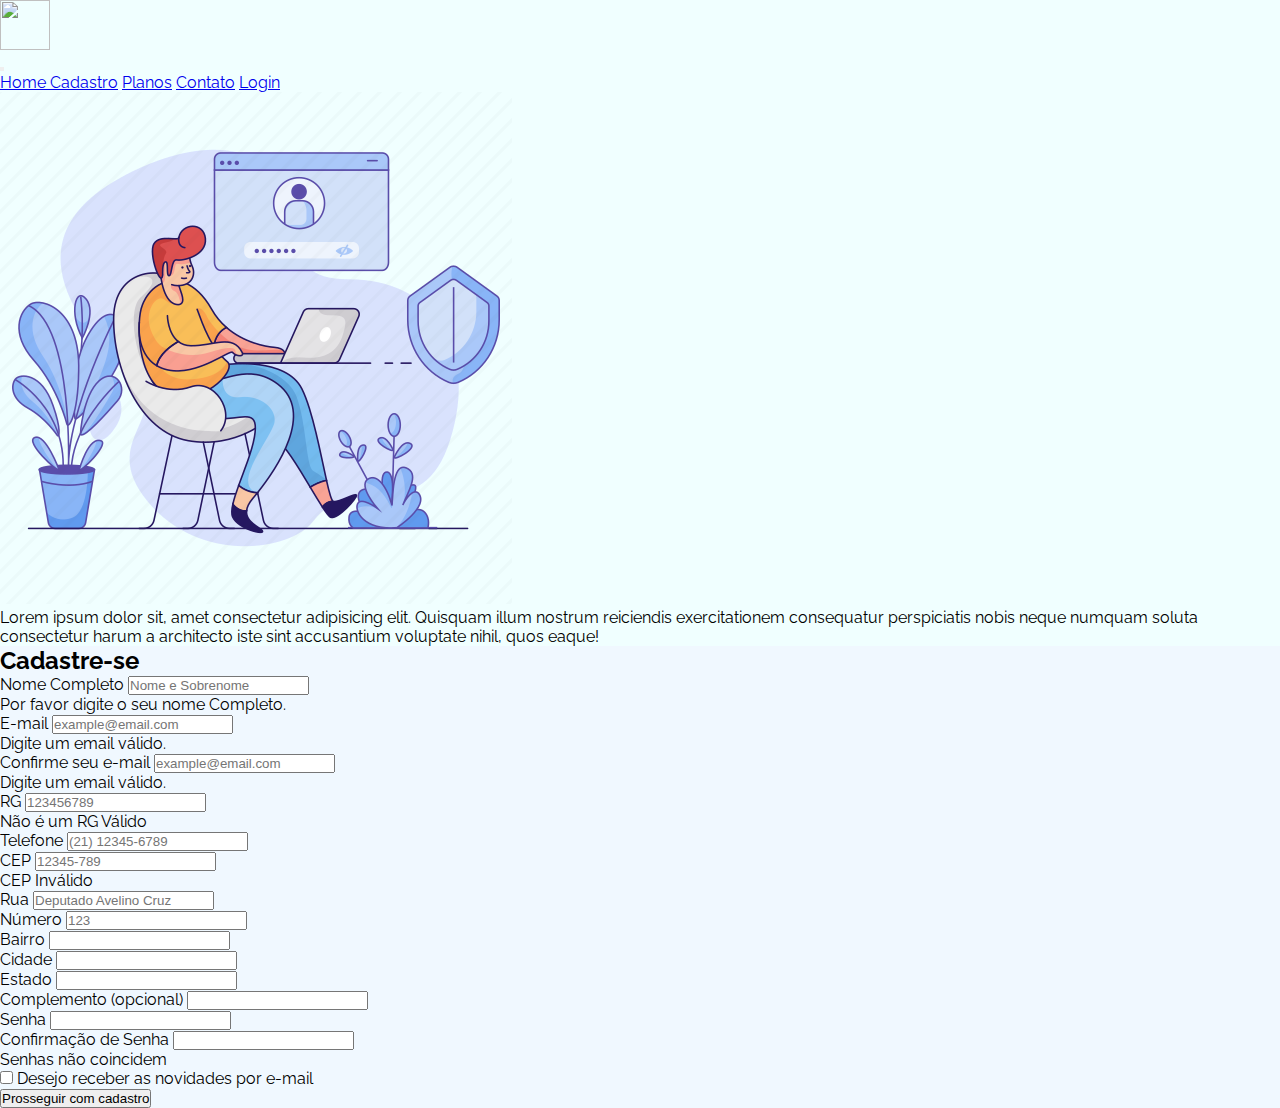
==== assets/pages/cadastro.html @ 9145e2fd "pag contato criada e 90 finalizada. outras altera" ====
<!doctype html>
<html lang="pt-br">
  <head>
    <meta charset="utf-8">
    <meta name="viewport" content="width=device-width, initial-scale=1">
    <title>Cadastre-se</title>
    <link href="https://cdn.jsdelivr.net/npm/bootstrap@5.2.0-beta1/dist/css/bootstrap.min.css" rel="stylesheet" integrity="sha384-0evHe/X+R7YkIZDRvuzKMRqM+OrBnVFBL6DOitfPri4tjfHxaWutUpFmBp4vmVor" crossorigin="anonymous">
    <link rel="stylesheet" href="../css/cadastro.css">
    <script src="https://code.jquery.com/jquery-3.6.0.min.js"></script>
    <script src="https://cdn.jsdelivr.net/npm/@popperjs/core@2.11.5/dist/umd/popper.min.js" integrity="sha384-Xe+8cL9oJa6tN/veChSP7q+mnSPaj5Bcu9mPX5F5xIGE0DVittaqT5lorf0EI7Vk" crossorigin="anonymous" defer></script>
    <script src="https://cdn.jsdelivr.net/npm/bootstrap@5.2.0-beta1/dist/js/bootstrap.min.js" integrity="sha384-kjU+l4N0Yf4ZOJErLsIcvOU2qSb74wXpOhqTvwVx3OElZRweTnQ6d31fXEoRD1Jy" crossorigin="anonymous" defer></script>
    <script src="../src/models/cadastro-model.js" defer></script>
    <script src="../src/views/cadastro-view.js" defer></script>
    <script src="../src/controllers/cadastro-controller.js" defer></script>
    <link rel="shortcut icon" type="imagex/png" href="../images/T.svg">
  </head>
  
<body>    
  <header>
    <nav class="navbar navbar-expand-lg navbar-light fixed-top bg-nav ">
      <div class="container-fluid nav-marg">
        <a class="navbar-brand" href="/index.html">
          <img src="../images/T.png" alt="" width="50" height="50" class="d-inline-block align-text-top">
        </a>
      </div>
      <button class="navbar-toggler" type="button" data-toggle="collapse" data-target="#navbarNavAltMarkup"
        aria-controls="navbarNavAltMarkup" aria-expanded="false" aria-label="Alterna navegação">
        <span class="navbar-toggler-icon"></span>
      </button>
      <div class="collapse navbar-collapse justify-content-end nav-marg" id="navbarNavAltMarkup">
        <div class="navbar-nav cores-letras-nav">
          <a class="nav-item nav-link active text-white" href="/index.html">Home <span class="sr-only"></span></a>
          <a class="nav-item nav-link text-white" href="./cadastro.html">Cadastro</a>
          <a class="nav-item nav-link text-white" href="./princing.html">Planos</a>
          <a class="nav-item nav-link text-white" href="./contato.html">Contato</a>
          <a class="nav-item nav-link text-white" data-toggle="modal" data-target="#exampleModal"
            href="/assets/pages/login.html">Login</a>
        </div>
      </div>
    </nav>
  </header>

    <section class="cadastro row m-5">
      <!-- justify-content-md-center /  -->

      <div class="image col-md-8">
        <img class="imagem" src="../images/forms.webp" alt="Conheça nossos planos">
        <p class="p-5">Lorem ipsum dolor sit, amet consectetur adipisicing elit. Quisquam illum nostrum reiciendis exercitationem consequatur perspiciatis nobis neque numquam soluta consectetur harum a architecto iste sint accusantium voluptate nihil, quos eaque!</p>
      </div>

      <div class="forms col-md-4 border rounded-3">
        <form class="row g-1 p-3">
          <h2 class="text-center">Cadastre-se</h2>

          <div class="col-md-12">
            <label for="name" class="form-label">Nome Completo</label>
            <input type="name" class="form-control" id="inputName" placeholder="Nome e Sobrenome" required>
            <div id="nomeInvalido" class="invalid-feedback">
              Por favor digite o seu nome Completo.
            </div>
          </div>
          
          
          <div class="col-md-6">
            <label for="inputEmai" class="form-label">E-mail</label>
            <input type="email" class="form-control" id="inputEmail1" placeholder="example@email.com" required>
            <div id="emailInvalido" class="invalid-feedback">
              Digite um email válido.
            </div>
          </div>          
          <div class="col-md-6">
            <label for="inputEmail4" class="form-label">Confirme seu e-mail</label>
            <input type="email" class="form-control" id="inputEmail2" placeholder="example@email.com" required>
            <div id="emailInvalido" class="invalid-feedback">
              Digite um email válido.
            </div>
          </div>
          <div class="col-md-5">
            <label for="rg" class="form-label">RG</label>
            <input type="rg" class="form-control" id="inputRg" placeholder="123456789" required>
            <div id="rgInvalido" class="invalid-feedback">
              Não é um RG Válido
            </div>
          </div>
          
            <div class="col-md-4">
              <label for="tel" class="form-label">Telefone</label>
              <input type="tel" class="form-control" id="inputTel" placeholder="(21) 12345-6789">
            </div>

            <div class="col-md-3">
              <label for="cep" class="form-label">CEP</label>
              <input type="zip" class="form-control" id="inputCep" placeholder="12345-789" required>
              <div id="cepInvalido" class="invalid-feedback">
                CEP Inválido
              </div>
            </div>
        
          
          
            <div class="col-12">
              <label for="inputAddress" class="form-label">Rua</label>
              <input type="text" class="form-control" id="inputAddress" placeholder="Deputado Avelino Cruz">
            </div>

            <div class="col-md-3">
              <label for="inputNumber" class="form-label">Número</label>
              <input type="text" class="form-control" id="inputNumber" placeholder="123">
            </div>
            <div class="col-md-9">
              <label for="inputNumber" class="form-label">Bairro</label>
              <input type="text" class="form-control" id="inputBairro" placeholder="">
            </div>            
            
            <div class="col-md-6">
              <label for="inputCity" class="form-label">Cidade</label>
              <input type="text" class="form-control" id="inputCity" readonly>
            </div>
            <div class="col-md-6">
              <label for="inputState" class="form-label">Estado</label>
              <input type="text" class="form-control" id="inputState" readonly>
            </div>
            <div class="col-md-9">
              <label for="inputComp" class="form-label">Complemento (opcional)</label>
              <input type="text" class="form-control" id="inputComp">
            </div>
          



            <div class="col-md-6">
              <label for="inputPassword4" class="form-label">Senha</label>
              <input type="password" class="form-control" id="inputPassword1" required>
            </div>
            <div class="col-md-6">
              <label for="inputPassword4" class="form-label">Confirmação de Senha</label>
              <input type="password" class="form-control" id="inputPassword2" required>
              <div id="password" class="invalid-feedback">
                Senhas não coincidem
              </div>
          </div>
  
          <div class="col-12">
            <div class="form-check">
              <input class="form-check-input" type="checkbox" id="gridCheck">
              <label class="form-check-label" for="gridCheck">
                Desejo receber as novidades por e-mail
              </label>
            </div>
          </div>
          <div class="col-12 text-center">
            <button type="submit" class="btn btn-primary" id="btn">Prosseguir com cadastro</button>
          </div>
        </form>
      </div>    
    </section>

    
    


    
</body>
</html>
---- assets/css/cadastro.css ----
@import url('https://fonts.googleapis.com/css2?family=EB+Garamond&family=Raleway:wght@500;700&display=swap');

* {
    margin: 0;
    padding: 0;
    box-sizing: border-box;
}

body {
    font-family: 'Raleway', sans-serif;
    background-color: azure;
}

.forms {
    background-color: aliceblue;
}

/* .forms {
    display: flex;
    justify-content: center;
    width: 60%;
    margin-right: 10rem;
}
.cadastro {
    margin-top: 5rem;
    display: flex;
    justify-content: space-between;
    width: 100%;

}

.image {
    display: flex;
    justify-content: center;
}*/

/* .imagem {
    display: flex;
    justify-content: center;
    width: 50%;
    height: 90%;
}  */
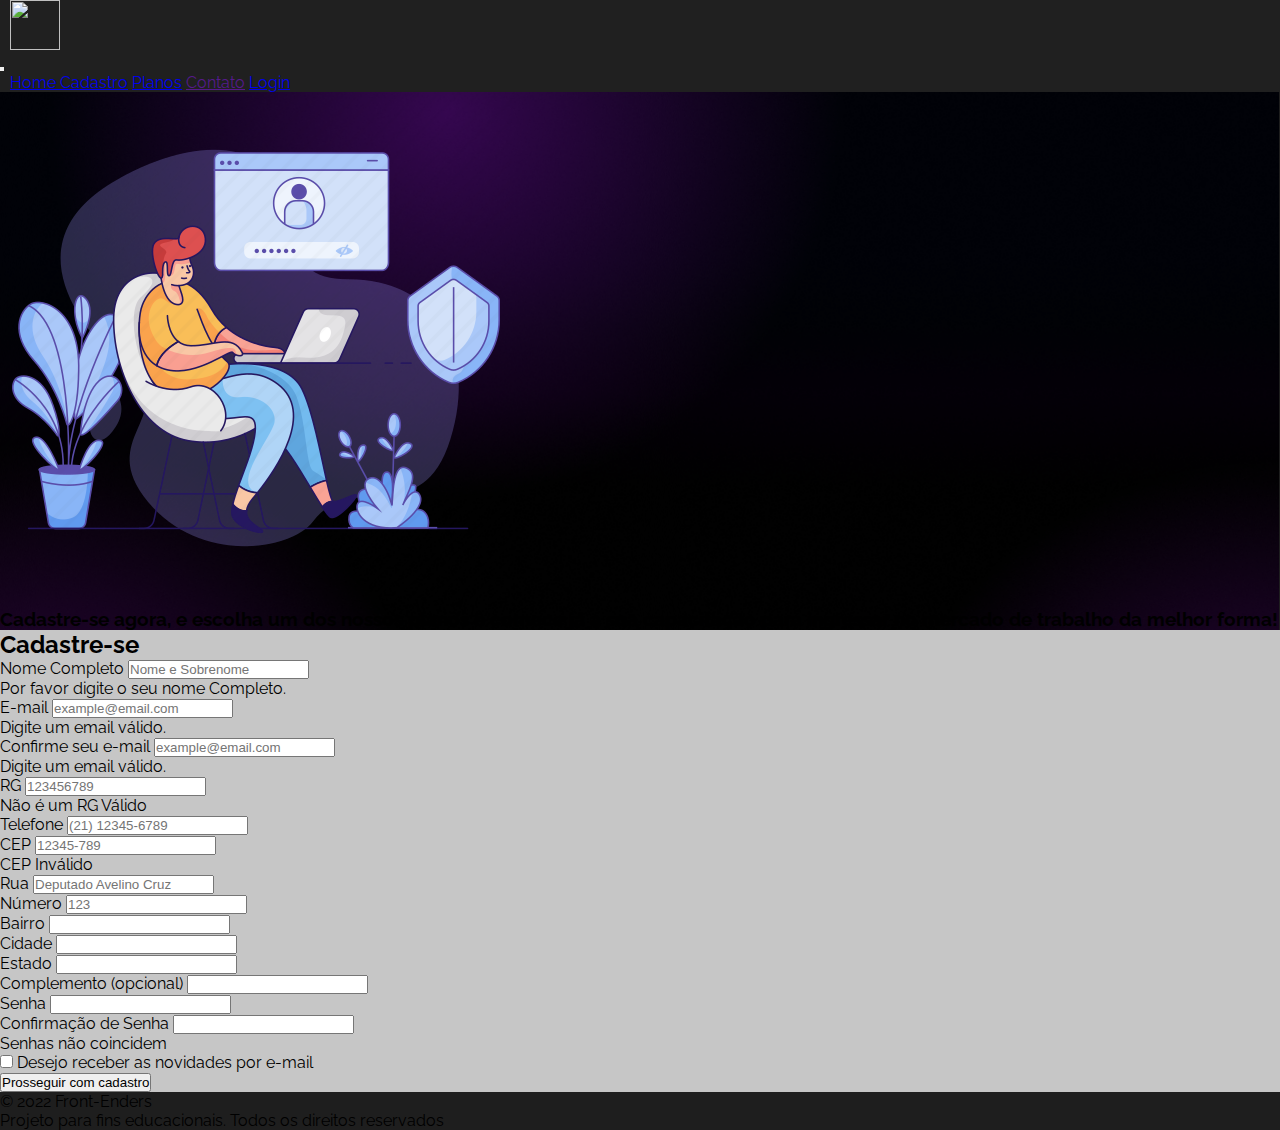
==== commit 30718c68: "Merge pull request #20 from naymarques/romulo" ====
--- a/assets/pages/cadastro.html
+++ b/assets/pages/cadastro.html
@@ -9,6 +9,7 @@
     <script src="https://code.jquery.com/jquery-3.6.0.min.js"></script>
     <script src="https://cdn.jsdelivr.net/npm/@popperjs/core@2.11.5/dist/umd/popper.min.js" integrity="sha384-Xe+8cL9oJa6tN/veChSP7q+mnSPaj5Bcu9mPX5F5xIGE0DVittaqT5lorf0EI7Vk" crossorigin="anonymous" defer></script>
     <script src="https://cdn.jsdelivr.net/npm/bootstrap@5.2.0-beta1/dist/js/bootstrap.min.js" integrity="sha384-kjU+l4N0Yf4ZOJErLsIcvOU2qSb74wXpOhqTvwVx3OElZRweTnQ6d31fXEoRD1Jy" crossorigin="anonymous" defer></script>
+    <link href="../css/headerFooter.css" rel="stylesheet">
     <script src="../src/models/cadastro-model.js" defer></script>
     <script src="../src/views/cadastro-view.js" defer></script>
     <script src="../src/controllers/cadastro-controller.js" defer></script>
@@ -16,11 +17,11 @@
   </head>
   
 <body>    
-  <header>
-    <nav class="navbar navbar-expand-lg navbar-light fixed-top bg-nav ">
+  <header class="w-100">
+    <nav class="navbar navbar-expand-lg navbar-light bg-nav">
       <div class="container-fluid nav-marg">
         <a class="navbar-brand" href="/index.html">
-          <img src="../images/T.png" alt="" width="50" height="50" class="d-inline-block align-text-top">
+          <img src="/assets/images/T.png" alt="" width="50" height="50" class="d-inline-block align-text-top">
         </a>
       </div>
       <button class="navbar-toggler" type="button" data-toggle="collapse" data-target="#navbarNavAltMarkup"
@@ -30,22 +31,23 @@
       <div class="collapse navbar-collapse justify-content-end nav-marg" id="navbarNavAltMarkup">
         <div class="navbar-nav cores-letras-nav">
           <a class="nav-item nav-link active text-white" href="/index.html">Home <span class="sr-only"></span></a>
-          <a class="nav-item nav-link text-white" href="./cadastro.html">Cadastro</a>
-          <a class="nav-item nav-link text-white" href="./princing.html">Planos</a>
-          <a class="nav-item nav-link text-white" href="./contato.html">Contato</a>
+          <a class="nav-item nav-link text-white" href="../pages/cadastro.html">Cadastro</a>
+          <a class="nav-item nav-link text-white" href="../pages/pricing.html">Planos</a>
+          <a class="nav-item nav-link text-white" href="">Contato</a>
           <a class="nav-item nav-link text-white" data-toggle="modal" data-target="#exampleModal"
-            href="/assets/pages/login.html">Login</a>
+            href="./assets/pages/login.html">Login</a>
         </div>
       </div>
     </nav>
   </header>
+  
 
     <section class="cadastro row m-5">
       <!-- justify-content-md-center /  -->
 
       <div class="image col-md-8">
         <img class="imagem" src="../images/forms.webp" alt="Conheça nossos planos">
-        <p class="p-5">Lorem ipsum dolor sit, amet consectetur adipisicing elit. Quisquam illum nostrum reiciendis exercitationem consequatur perspiciatis nobis neque numquam soluta consectetur harum a architecto iste sint accusantium voluptate nihil, quos eaque!</p>
+        <h3 class="p-5 text-white">Cadastre-se agora, e escolha um dos nossos planos e comece já a sua capacitação para ingressar no mercado de trabalho da melhor forma!</h3>
       </div>
 
       <div class="forms col-md-4 border rounded-3">
@@ -155,6 +157,13 @@
       </div>    
     </section>
 
+    <footer class="text-center text-lg-start bg-nav text-muted mt-auto">
+      <div class="text-center p-2 text-white" style="background-color: rgba(0, 0, 0, 0.05);">
+        © 2022 Front-Enders
+        <p class="text-reset fw-bold">Projeto para fins educacionais. Todos os direitos reservados</p>
+      </div>
+    </footer>
+
     
     
 
--- a/assets/css/cadastro.css
+++ b/assets/css/cadastro.css
@@ -8,11 +8,10 @@
 
 body {
     font-family: 'Raleway', sans-serif;
-    background-color: azure;
 }
 
 .forms {
-    background-color: aliceblue;
+    background-color: #c6c6c6;
 }
 
 /* .forms {
--- a/assets/css/headerFooter.css
+++ b/assets/css/headerFooter.css
@@ -0,0 +1,24 @@
+body {
+    background-image: url("../images/background_slide.png");
+    background-repeat: no-repeat;
+    background-size: cover;
+    background-color: #202020;
+   }
+
+.formulario-login{
+    max-width: 500px;
+    
+}
+
+.nav-marg{
+    margin-left: 10px;
+    margin-right: 10px;
+}
+
+.bg-nav{
+    background-color: #202020;
+}
+
+.cores-letras-nav{
+    color: white;
+}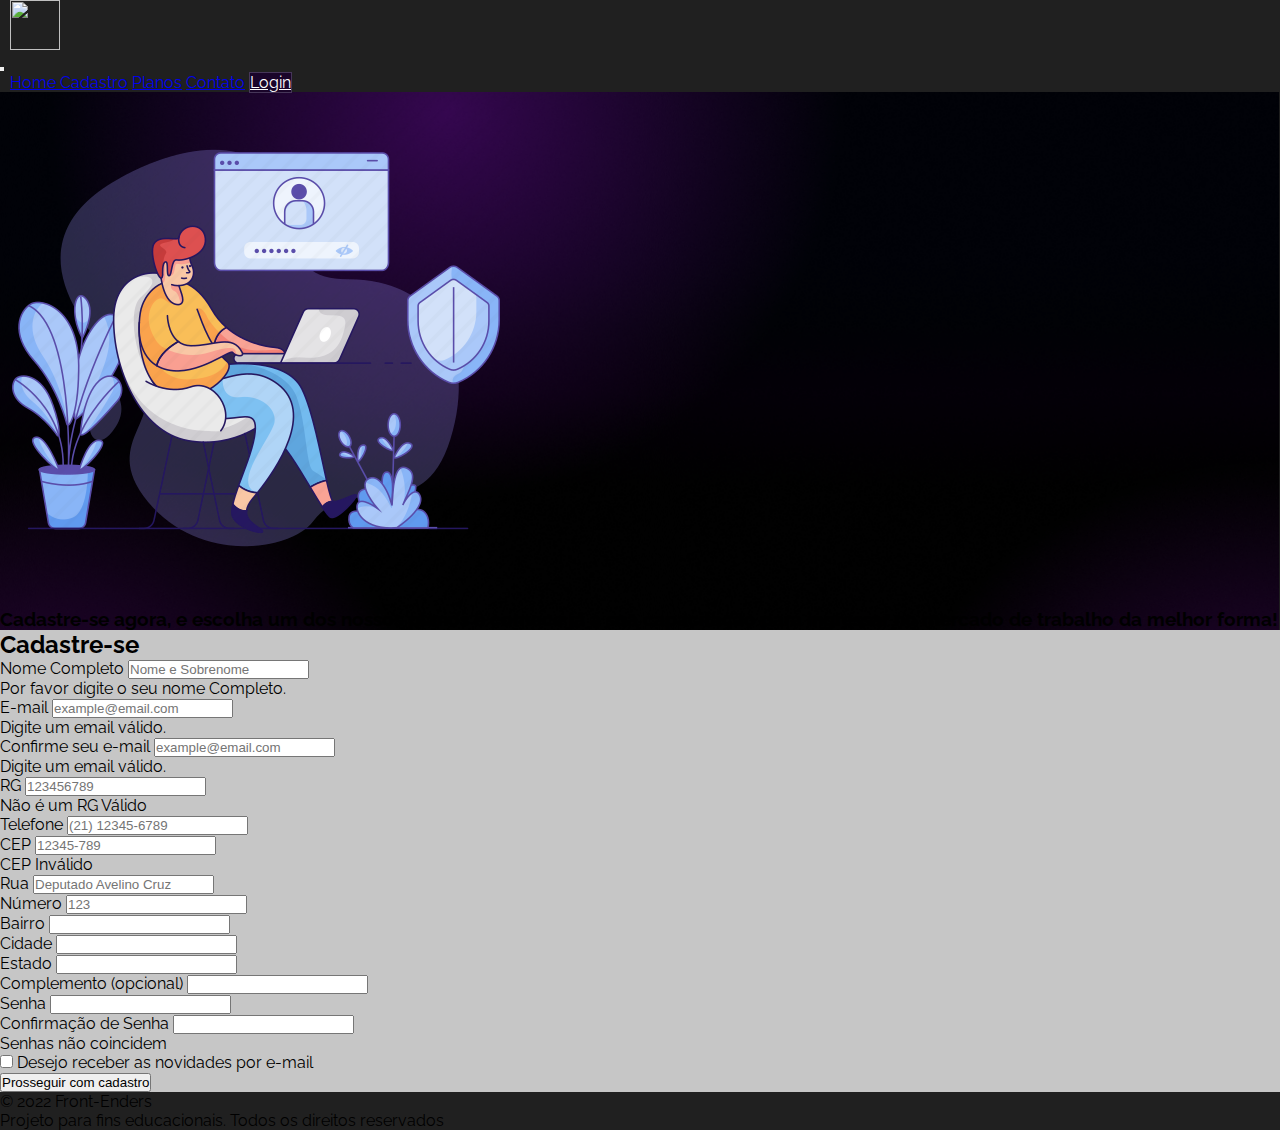
==== commit d01dddac: "arrumando links quebrados" ====
--- a/assets/pages/cadastro.html
+++ b/assets/pages/cadastro.html
@@ -3,7 +3,7 @@
   <head>
     <meta charset="utf-8">
     <meta name="viewport" content="width=device-width, initial-scale=1">
-    <title>Cadastre-se</title>
+    <title>TechMind</title>
     <link href="https://cdn.jsdelivr.net/npm/bootstrap@5.2.0-beta1/dist/css/bootstrap.min.css" rel="stylesheet" integrity="sha384-0evHe/X+R7YkIZDRvuzKMRqM+OrBnVFBL6DOitfPri4tjfHxaWutUpFmBp4vmVor" crossorigin="anonymous">
     <link rel="stylesheet" href="../css/cadastro.css">
     <script src="https://code.jquery.com/jquery-3.6.0.min.js"></script>
@@ -21,7 +21,7 @@
     <nav class="navbar navbar-expand-lg navbar-light bg-nav">
       <div class="container-fluid nav-marg">
         <a class="navbar-brand" href="/index.html">
-          <img src="/assets/images/T.png" alt="" width="50" height="50" class="d-inline-block align-text-top">
+          <img src="../images/T.png" alt="" width="50" height="50" class="d-inline-block align-text-top">
         </a>
       </div>
       <button class="navbar-toggler" type="button" data-toggle="collapse" data-target="#navbarNavAltMarkup"
@@ -33,9 +33,8 @@
           <a class="nav-item nav-link active text-white" href="/index.html">Home <span class="sr-only"></span></a>
           <a class="nav-item nav-link text-white" href="../pages/cadastro.html">Cadastro</a>
           <a class="nav-item nav-link text-white" href="../pages/pricing.html">Planos</a>
-          <a class="nav-item nav-link text-white" href="">Contato</a>
-          <a class="nav-item nav-link text-white" data-toggle="modal" data-target="#exampleModal"
-            href="./assets/pages/login.html">Login</a>
+          <a class="nav-item nav-link text-white" href="../pages/contato.html">Contato</a>
+          <a class="nav-item nav-link text-white btn btn-primary px-3 botao  data-toggle="modal data-target="#exampleModal" href="./login.html" role="button">Login</a>
         </div>
       </div>
     </nav>
@@ -158,7 +157,7 @@
     </section>
 
     <footer class="text-center text-lg-start bg-nav text-muted mt-auto">
-      <div class="text-center p-2 text-white" style="background-color: rgba(0, 0, 0, 0.05);">
+      <div class="text-center p-2 text-white">
         © 2022 Front-Enders
         <p class="text-reset fw-bold">Projeto para fins educacionais. Todos os direitos reservados</p>
       </div>
--- a/assets/css/headerFooter.css
+++ b/assets/css/headerFooter.css
@@ -4,11 +4,6 @@
     background-size: cover;
     background-color: #202020;
    }
-
-.formulario-login{
-    max-width: 500px;
-    
-}
 
 .nav-marg{
     margin-left: 10px;
@@ -21,4 +16,17 @@
 
 .cores-letras-nav{
     color: white;
+}
+
+.botao{
+    width: 100px;
+    background-color: #1A052A;
+    border: 1px solid rgba(70, 54, 89, 2);
+    color: white;
+}
+
+.botao:hover{
+    color: white;
+    background-color: #310749;
+    border: 1px solid rgba(70, 54, 89, 2);
 }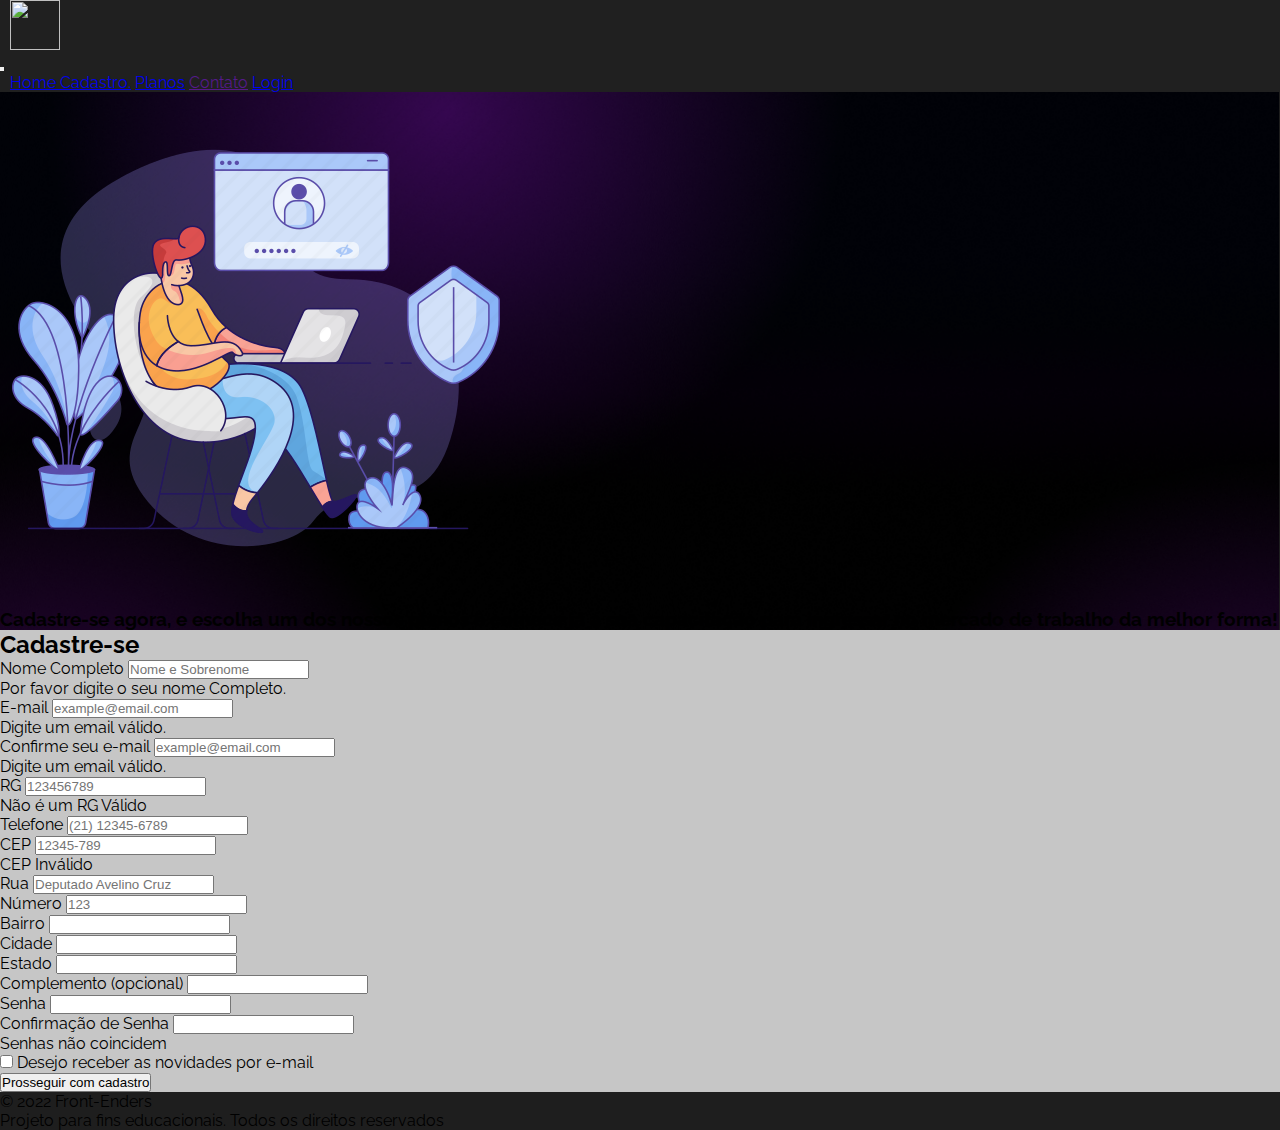
==== commit 3ba817e8: "teste" ====
--- a/assets/pages/cadastro.html
+++ b/assets/pages/cadastro.html
@@ -3,7 +3,7 @@
   <head>
     <meta charset="utf-8">
     <meta name="viewport" content="width=device-width, initial-scale=1">
-    <title>TechMind</title>
+    <title>Cadastre-se</title>
     <link href="https://cdn.jsdelivr.net/npm/bootstrap@5.2.0-beta1/dist/css/bootstrap.min.css" rel="stylesheet" integrity="sha384-0evHe/X+R7YkIZDRvuzKMRqM+OrBnVFBL6DOitfPri4tjfHxaWutUpFmBp4vmVor" crossorigin="anonymous">
     <link rel="stylesheet" href="../css/cadastro.css">
     <script src="https://code.jquery.com/jquery-3.6.0.min.js"></script>
@@ -21,7 +21,7 @@
     <nav class="navbar navbar-expand-lg navbar-light bg-nav">
       <div class="container-fluid nav-marg">
         <a class="navbar-brand" href="/index.html">
-          <img src="../images/T.png" alt="" width="50" height="50" class="d-inline-block align-text-top">
+          <img src="/assets/images/T.png" alt="" width="50" height="50" class="d-inline-block align-text-top">
         </a>
       </div>
       <button class="navbar-toggler" type="button" data-toggle="collapse" data-target="#navbarNavAltMarkup"
@@ -31,10 +31,11 @@
       <div class="collapse navbar-collapse justify-content-end nav-marg" id="navbarNavAltMarkup">
         <div class="navbar-nav cores-letras-nav">
           <a class="nav-item nav-link active text-white" href="/index.html">Home <span class="sr-only"></span></a>
-          <a class="nav-item nav-link text-white" href="../pages/cadastro.html">Cadastro</a>
+          <a class="nav-item nav-link text-white" href="../pages/cadastro.html">Cadastro.</a>
           <a class="nav-item nav-link text-white" href="../pages/pricing.html">Planos</a>
-          <a class="nav-item nav-link text-white" href="../pages/contato.html">Contato</a>
-          <a class="nav-item nav-link text-white btn btn-primary px-3 botao  data-toggle="modal data-target="#exampleModal" href="./login.html" role="button">Login</a>
+          <a class="nav-item nav-link text-white" href="">Contato</a>
+          <a class="nav-item nav-link text-white" data-toggle="modal" data-target="#exampleModal"
+            href="./assets/pages/login.html">Login</a>
         </div>
       </div>
     </nav>
@@ -157,7 +158,7 @@
     </section>
 
     <footer class="text-center text-lg-start bg-nav text-muted mt-auto">
-      <div class="text-center p-2 text-white">
+      <div class="text-center p-2 text-white" style="background-color: rgba(0, 0, 0, 0.05);">
         © 2022 Front-Enders
         <p class="text-reset fw-bold">Projeto para fins educacionais. Todos os direitos reservados</p>
       </div>
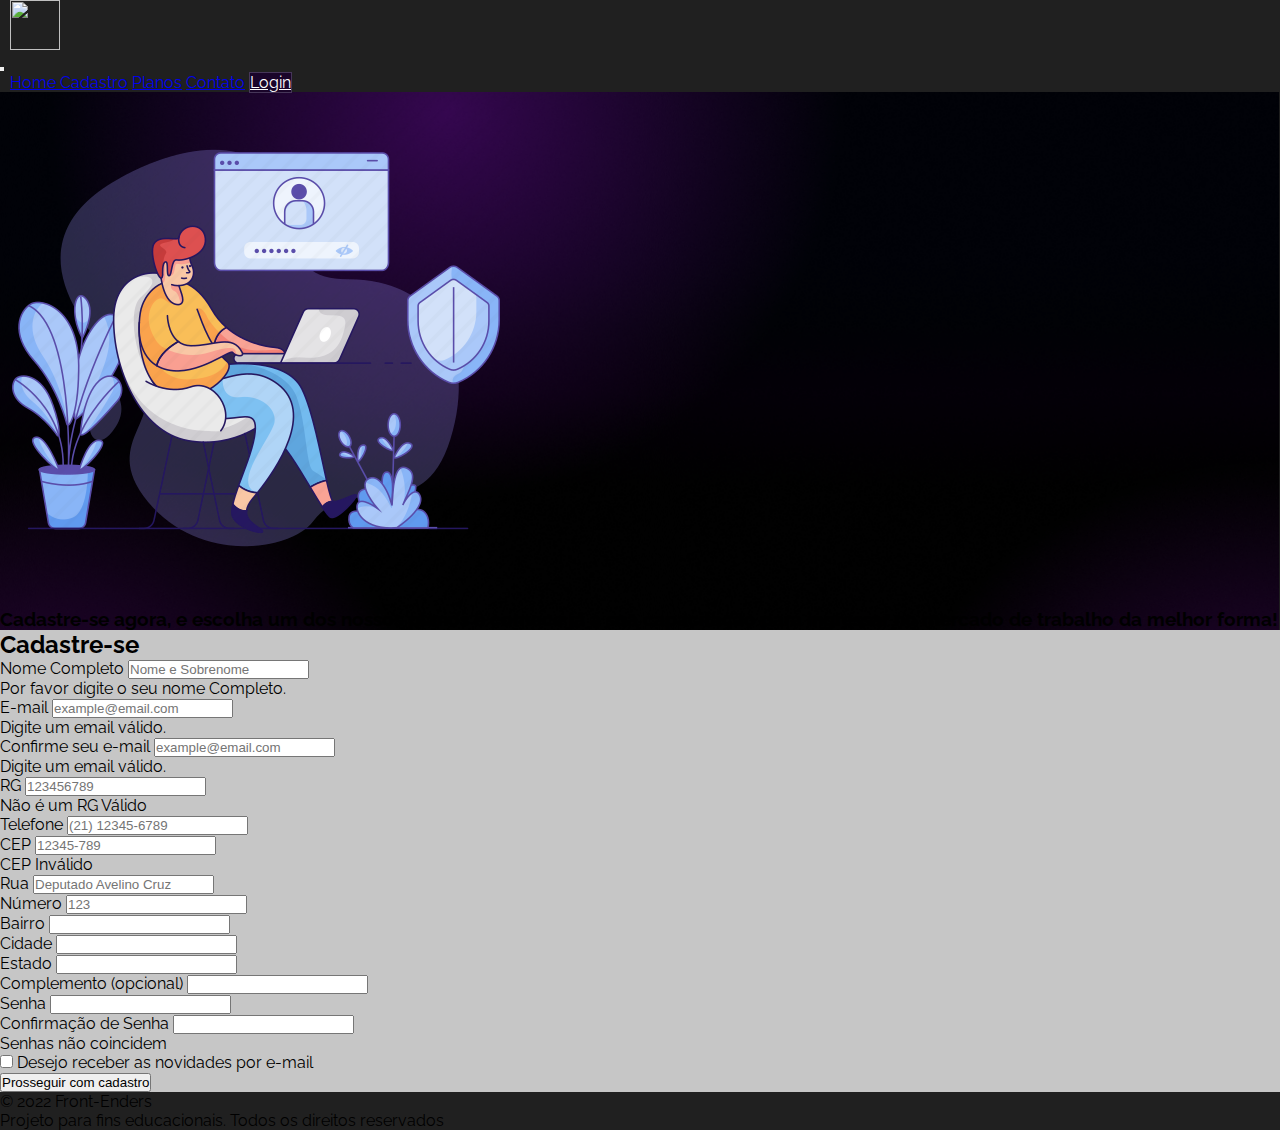
==== commit 104d8f16: "alterando caminho do header" ====
--- a/assets/pages/cadastro.html
+++ b/assets/pages/cadastro.html
@@ -3,7 +3,7 @@
   <head>
     <meta charset="utf-8">
     <meta name="viewport" content="width=device-width, initial-scale=1">
-    <title>Cadastre-se</title>
+    <title>TechMind</title>
     <link href="https://cdn.jsdelivr.net/npm/bootstrap@5.2.0-beta1/dist/css/bootstrap.min.css" rel="stylesheet" integrity="sha384-0evHe/X+R7YkIZDRvuzKMRqM+OrBnVFBL6DOitfPri4tjfHxaWutUpFmBp4vmVor" crossorigin="anonymous">
     <link rel="stylesheet" href="../css/cadastro.css">
     <script src="https://code.jquery.com/jquery-3.6.0.min.js"></script>
@@ -20,8 +20,8 @@
   <header class="w-100">
     <nav class="navbar navbar-expand-lg navbar-light bg-nav">
       <div class="container-fluid nav-marg">
-        <a class="navbar-brand" href="/index.html">
-          <img src="/assets/images/T.png" alt="" width="50" height="50" class="d-inline-block align-text-top">
+        <a class="navbar-brand" href="../index.html">
+          <img src="../images/T.png" alt="" width="50" height="50" class="d-inline-block align-text-top">
         </a>
       </div>
       <button class="navbar-toggler" type="button" data-toggle="collapse" data-target="#navbarNavAltMarkup"
@@ -30,12 +30,11 @@
       </button>
       <div class="collapse navbar-collapse justify-content-end nav-marg" id="navbarNavAltMarkup">
         <div class="navbar-nav cores-letras-nav">
-          <a class="nav-item nav-link active text-white" href="/index.html">Home <span class="sr-only"></span></a>
-          <a class="nav-item nav-link text-white" href="../pages/cadastro.html">Cadastro.</a>
+          <a class="nav-item nav-link active text-white" href="../index.html">Home <span class="sr-only"></span></a>
+          <a class="nav-item nav-link text-white" href="../pages/cadastro.html">Cadastro</a>
           <a class="nav-item nav-link text-white" href="../pages/pricing.html">Planos</a>
-          <a class="nav-item nav-link text-white" href="">Contato</a>
-          <a class="nav-item nav-link text-white" data-toggle="modal" data-target="#exampleModal"
-            href="./assets/pages/login.html">Login</a>
+          <a class="nav-item nav-link text-white" href="../pages/contato.html">Contato</a>
+          <a class="nav-item nav-link text-white btn btn-primary px-3 botao  data-toggle="modal data-target="#exampleModal" href="./login.html" role="button">Login</a>
         </div>
       </div>
     </nav>
@@ -158,7 +157,7 @@
     </section>
 
     <footer class="text-center text-lg-start bg-nav text-muted mt-auto">
-      <div class="text-center p-2 text-white" style="background-color: rgba(0, 0, 0, 0.05);">
+      <div class="text-center p-2 text-white">
         © 2022 Front-Enders
         <p class="text-reset fw-bold">Projeto para fins educacionais. Todos os direitos reservados</p>
       </div>
--- a/assets/css/cadastro.css
+++ b/assets/css/cadastro.css
@@ -13,29 +13,3 @@
 .forms {
     background-color: #c6c6c6;
 }
-
-/* .forms {
-    display: flex;
-    justify-content: center;
-    width: 60%;
-    margin-right: 10rem;
-}
-.cadastro {
-    margin-top: 5rem;
-    display: flex;
-    justify-content: space-between;
-    width: 100%;
-
-}
-
-.image {
-    display: flex;
-    justify-content: center;
-}*/
-
-/* .imagem {
-    display: flex;
-    justify-content: center;
-    width: 50%;
-    height: 90%;
-}  */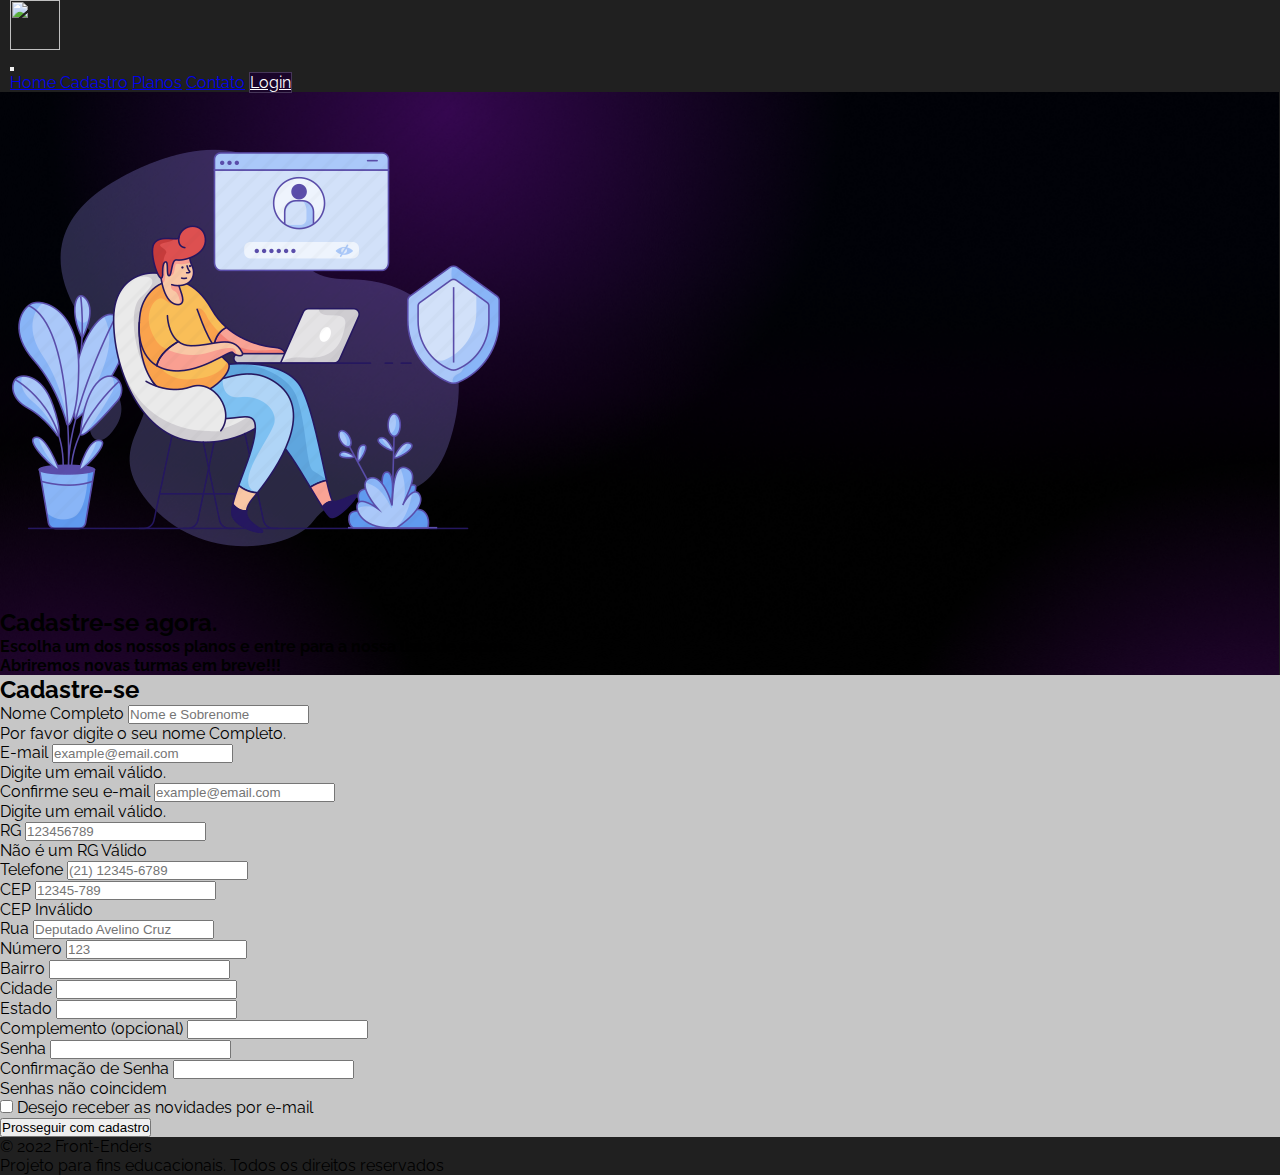
==== commit e75e875a: "Merge pull request #38 from naymarques/Romulo-2" ====
--- a/assets/pages/cadastro.html
+++ b/assets/pages/cadastro.html
@@ -3,7 +3,7 @@
   <head>
     <meta charset="utf-8">
     <meta name="viewport" content="width=device-width, initial-scale=1">
-    <title>TechMind</title>
+    <title>Faça seu cadastro - TechMind</title>
     <link href="https://cdn.jsdelivr.net/npm/bootstrap@5.2.0-beta1/dist/css/bootstrap.min.css" rel="stylesheet" integrity="sha384-0evHe/X+R7YkIZDRvuzKMRqM+OrBnVFBL6DOitfPri4tjfHxaWutUpFmBp4vmVor" crossorigin="anonymous">
     <link rel="stylesheet" href="../css/cadastro.css">
     <script src="https://code.jquery.com/jquery-3.6.0.min.js"></script>
@@ -17,39 +17,42 @@
   </head>
   
 <body>    
-  <header class="w-100">
-    <nav class="navbar navbar-expand-lg navbar-light bg-nav">
-      <div class="container-fluid nav-marg">
-        <a class="navbar-brand" href="../index.html">
-          <img src="../images/T.png" alt="" width="50" height="50" class="d-inline-block align-text-top">
-        </a>
-      </div>
-      <button class="navbar-toggler" type="button" data-toggle="collapse" data-target="#navbarNavAltMarkup"
-        aria-controls="navbarNavAltMarkup" aria-expanded="false" aria-label="Alterna navegação">
-        <span class="navbar-toggler-icon"></span>
-      </button>
-      <div class="collapse navbar-collapse justify-content-end nav-marg" id="navbarNavAltMarkup">
-        <div class="navbar-nav cores-letras-nav">
-          <a class="nav-item nav-link active text-white" href="../index.html">Home <span class="sr-only"></span></a>
-          <a class="nav-item nav-link text-white" href="../pages/cadastro.html">Cadastro</a>
-          <a class="nav-item nav-link text-white" href="../pages/pricing.html">Planos</a>
-          <a class="nav-item nav-link text-white" href="../pages/contato.html">Contato</a>
-          <a class="nav-item nav-link text-white btn btn-primary px-3 botao  data-toggle="modal data-target="#exampleModal" href="./login.html" role="button">Login</a>
+      <!-- Cabeçalho -->
+      <header>
+        <nav class="navbar navbar-expand-lg navbar-light bg-nav">
+          <div class="container-fluid nav-marg">
+            <a class="navbar-brand logo" href="../../index.html">
+              <img src="../images/T.png" alt="" width="50" height="50" class="d-inline-block align-text-top">
+              <h3 class=" d-inline text-white titulo-logo"></h3></a>
+              <button class="navbar-toggler" type="button" data-bs-toggle="collapse" data-bs-target="#navbarNavAltMarkup"
+                aria-controls="navbarNavAltMarkup" aria-expanded="false" aria-label="Alterna navegação">
+                <span class="navbar-toggler-icon"></span>
+              </button>
+          </div>        
+          <div class="collapse navbar-collapse nav-marg" id="navbarNavAltMarkup">
+            <div class="navbar-nav cores-letras-nav">
+              <a class="nav-item nav-link text-white active" href="../../index.html">Home <span class="sr-only"></span></a>
+              <a class="nav-item nav-link text-white" href="./cadastro.html">Cadastro</a>
+              <a class="nav-item nav-link text-white" href="./pricing.html">Planos</a>
+              <a class="nav-item nav-link text-white" href="./contato.html">Contato</a>
+              <a class="nav-item nav-link text-white btn btn-primary px-3 botao" data-toggle="collapse" data-target="#navbarNavAltMarkup" href="./login.html" role="button">Login</a>            
+            </div>
+          </div>
+        </nav>
+      </header>
+
+      <!-- Container com imagem -->
+    <section class="cadastro row m-5">
+      <div class="image col-md-8">
+        <img class="imagem img-fluid" src="../images/forms.webp" alt="Conheça nossos planos">
+        <div class="p-5">
+          <h2 class="text-white mb-4">Cadastre-se agora.</h2>
+          <h4 class="text-white">Escolha um dos nossos planos e entre para a nossa lista de espera. <br>Abriremos novas turmas em breve!!!</h4>
         </div>
       </div>
-    </nav>
-  </header>
-  
 
-    <section class="cadastro row m-5">
-      <!-- justify-content-md-center /  -->
-
-      <div class="image col-md-8">
-        <img class="imagem" src="../images/forms.webp" alt="Conheça nossos planos">
-        <h3 class="p-5 text-white">Cadastre-se agora, e escolha um dos nossos planos e comece já a sua capacitação para ingressar no mercado de trabalho da melhor forma!</h3>
-      </div>
-
-      <div class="forms col-md-4 border rounded-3">
+      <!-- Formulário de Cadastro -->
+      <section class="forms col-md-4 border rounded-3">
         <form class="row g-1 p-3">
           <h2 class="text-center">Cadastre-se</h2>
 
@@ -150,23 +153,18 @@
             </div>
           </div>
           <div class="col-12 text-center">
-            <button type="submit" class="btn btn-primary" id="btn">Prosseguir com cadastro</button>
+            <button type="submit" class="btn btn-primary send" id="btn">Prosseguir com cadastro</button>
           </div>
         </form>
-      </div>    
+      </section>    
     </section>
 
+    <!-- Rodapé -->
     <footer class="text-center text-lg-start bg-nav text-muted mt-auto">
       <div class="text-center p-2 text-white">
         © 2022 Front-Enders
         <p class="text-reset fw-bold">Projeto para fins educacionais. Todos os direitos reservados</p>
       </div>
-    </footer>
-
-    
-    
-
-
-    
+    </footer>  
 </body>
 </html>